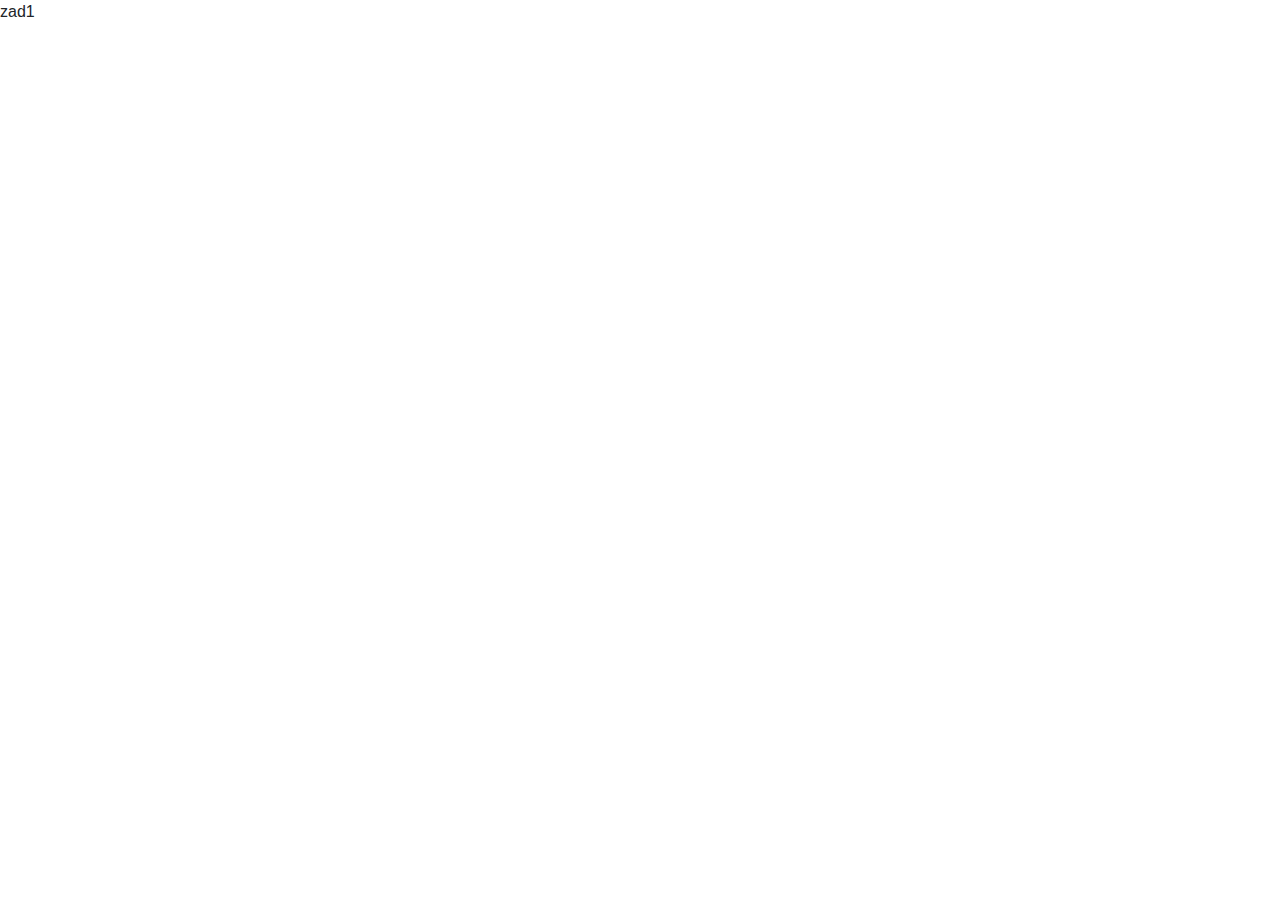
==== zad1/zad1.html @ c472755a "Initial commit" ====
<!DOCTYPE html>
<html>
    <head>
        <link rel="stylesheet" href="https://stackpath.bootstrapcdn.com/bootstrap/4.4.1/css/bootstrap.min.css" integrity="sha384-Vkoo8x4CGsO3+Hhxv8T/Q5PaXtkKtu6ug5TOeNV6gBiFeWPGFN9MuhOf23Q9Ifjh" crossorigin="anonymous">
        <title>Zad1</title>
    </head>
    <body>

zad1

    </body>
</html>
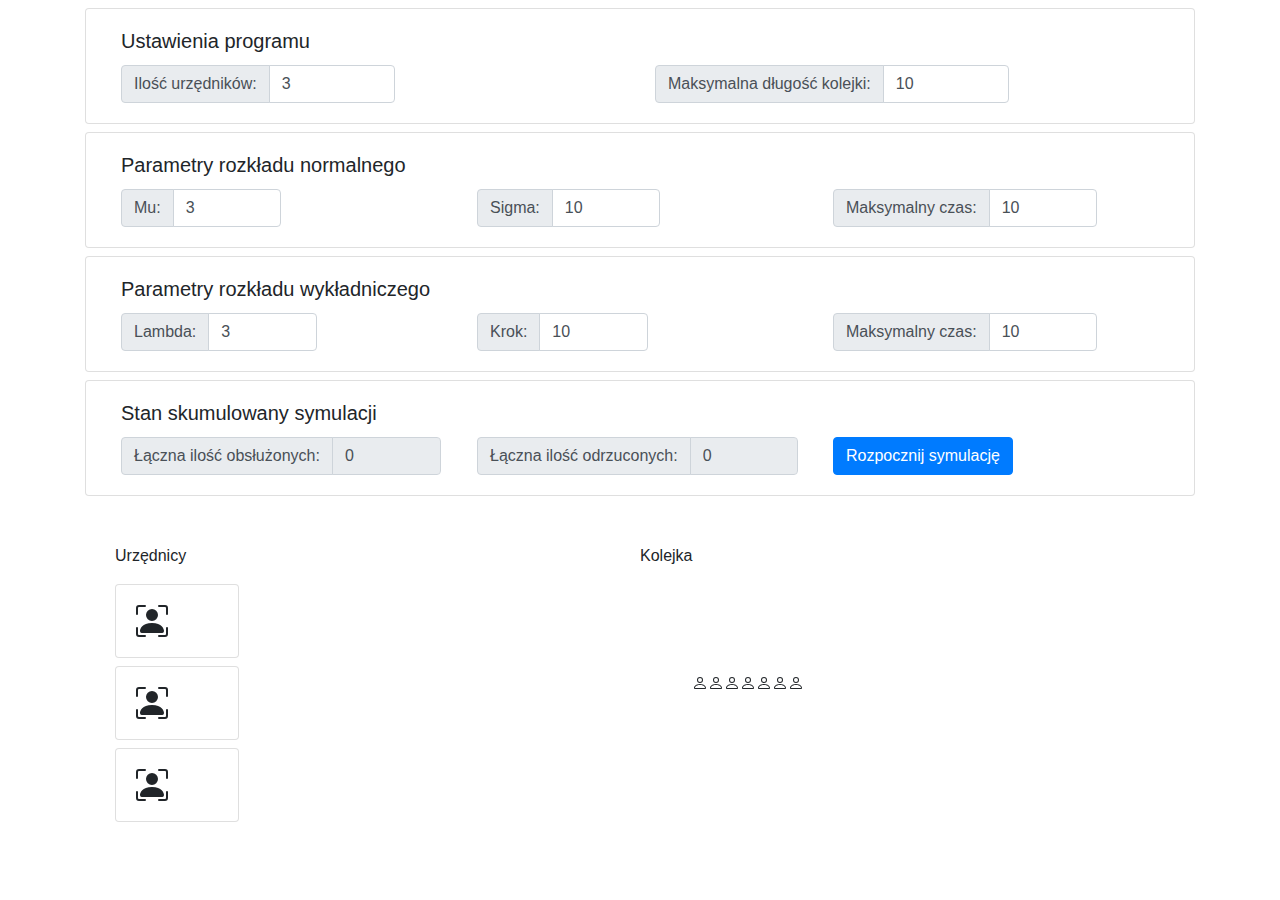
==== commit a7a41b9b: "Added general user interface for exercise numer 1 and 2" ====
--- a/zad1/zad1.html
+++ b/zad1/zad1.html
@@ -1,12 +1,246 @@
 <!DOCTYPE html>
 <html>
     <head>
+        <script src="./zad1.js"></script>
+        <link rel="stylesheet" type="text/css" href="./zad1.css">
         <link rel="stylesheet" href="https://stackpath.bootstrapcdn.com/bootstrap/4.4.1/css/bootstrap.min.css" integrity="sha384-Vkoo8x4CGsO3+Hhxv8T/Q5PaXtkKtu6ug5TOeNV6gBiFeWPGFN9MuhOf23Q9Ifjh" crossorigin="anonymous">
         <title>Zad1</title>
     </head>
     <body>
 
-zad1
+        <div class="container">
+
+
+            <!--Ustawienia programu-->
+            <div class="container mt-2">
+
+                <!--Ustawienia ogólne-->
+                <div class="row">
+                    <div class="card col-12">
+                        <div class="card-body">
+                        <h5 class="card-title">Ustawienia programu</h5>
+                            <div class="row">
+
+                                <!--Ilość urzedników-->
+                                <div class="input-group md-2 col">
+                                    <div class="input-group-prepend">
+                                        <span class="input-group-text" id="basic-addon3">Ilość urzędników:</span>
+                                    </div>
+                                    <input class="form-control col-3" type="number" value="3" id="minNumberValue" name="quantity" min="3" max="20">
+                                </div>
+
+                                <!--Max długość kolejki-->
+                                <div class="input-group md-2 col">
+                                    <div class="input-group-prepend">
+                                        <span class="input-group-text" id="basic-addon3">Maksymalna długość kolejki:</span>
+                                    </div>
+                                    <input class="form-control col-3" type="number" value="10" id="maxNumberValue" name="quantity" min="1" max="50">
+                                </div>
+
+                            </div>
+                        </div>
+                    </div>
+                </div>
+
+                <!--Parametry rozkładu normalnego-->
+                <div class="row mt-2">
+                    <div class="card col-12">
+                        <div class="card-body">
+                        <h5 class="card-title">Parametry rozkładu normalnego</h5>
+                            <div class="row">
+
+                                <div class="input-group md-2 col">
+                                    <div class="input-group-prepend">
+                                        <span class="input-group-text" id="basic-addon3">Mu:</span>
+                                    </div>
+                                    <input class="form-control col-4" type="number" value="3" id="minNumberValue" name="quantity" min="3" max="20">
+                                </div>
+
+                                <div class="input-group md-2 col">
+                                    <div class="input-group-prepend">
+                                        <span class="input-group-text" id="basic-addon3">Sigma:</span>
+                                    </div>
+                                    <input class="form-control col-4" type="number" value="10" id="maxNumberValue" name="quantity" min="1" max="50">
+                                </div>
+
+                                <div class="input-group md-2 col">
+                                    <div class="input-group-prepend">
+                                        <span class="input-group-text" id="basic-addon3">Maksymalny czas:</span>
+                                    </div>
+                                    <input class="form-control col-4" type="number" value="10" id="maxNumberValue" name="quantity" min="1" max="50">
+                                </div>
+
+                            </div>
+                        </div>
+                    </div>
+                </div>
+
+
+                <!--Parametry rozkładu wykładniczego-->
+                <div class="row mt-2">
+                    <div class="card col-12">
+                        <div class="card-body">
+                        <h5 class="card-title">Parametry rozkładu wykładniczego</h5>
+                            <div class="row">
+
+                                <div class="input-group md-2 col">
+                                    <div class="input-group-prepend">
+                                        <span class="input-group-text" id="basic-addon3">Lambda:</span>
+                                    </div>
+                                    <input class="form-control col-4" type="number" value="3" id="minNumberValue" name="quantity" min="3" max="20">
+                                </div>
+
+                                <div class="input-group md-2 col">
+                                    <div class="input-group-prepend">
+                                        <span class="input-group-text" id="basic-addon3">Krok:</span>
+                                    </div>
+                                    <input class="form-control col-4" type="number" value="10" id="maxNumberValue" name="quantity" min="1" max="50">
+                                </div>
+
+                                
+                                <div class="input-group md-2 col">
+                                    <div class="input-group-prepend">
+                                        <span class="input-group-text" id="basic-addon3">Maksymalny czas:</span>
+                                    </div>
+                                    <input class="form-control col-4" type="number" value="10" id="maxNumberValue" name="quantity" min="1" max="50">
+                                </div>
+
+                            </div>
+                        </div>
+                    </div>
+                </div>
+
+                <!--Podsumowanie symulacji i możliwość jej rozpoczęcia-->
+                <div class="row mt-2">
+                    <div class="card col-12">
+                        <div class="card-body">
+                        <h5 class="card-title">Stan skumulowany symulacji</h5>
+                            <div class="row">
+
+                                <div class="input-group md-2 col">
+                                    <div class="input-group-prepend">
+                                        <span class="input-group-text" id="basic-addon3">Łączna ilość obsłużonych:</span>
+                                    </div>
+                                    <input class="form-control col-4" type="number" value="0" readonly>
+                                </div>
+
+                                <div class="input-group md-2 col">
+                                    <div class="input-group-prepend">
+                                        <span class="input-group-text" id="basic-addon3">Łączna ilość odrzuconych:</span>
+                                    </div>
+                                    <input class="form-control col-4" type="number" value="0" readonly>
+                                </div>
+
+                                <div class="input-group md-2 col">
+
+                                    <button type="button" id="beginSimulationButton" class="btn btn-primary">Rozpocznij symulację</button>
+                                </div>
+                   
+
+                            </div>
+                        </div>
+                    </div>
+                </div>
+
+            </div>
+
+
+            <!--Wizualizacja działania-->
+            <div class="container mt-5">
+                <div class="row col-12" style="display: flex;">
+
+                    <!--Urzędnicy-->
+                    <div class="col-6">
+                        <label>Urzędnicy</label>
+
+                        <!-- Pierwszy urzędnik-->
+                        <div class="card col-3 mt-2">
+                            <div class="card-body">
+
+                                <div class="row">
+                                    <svg class="bi bi-person-bounding-box" width="2em" height="2em" viewBox="0 0 16 16" fill="currentColor" xmlns="http://www.w3.org/2000/svg">
+                                        <path fill-rule="evenodd" d="M1.5 1a.5.5 0 00-.5.5v3a.5.5 0 01-1 0v-3A1.5 1.5 0 011.5 0h3a.5.5 0 010 1h-3zM11 .5a.5.5 0 01.5-.5h3A1.5 1.5 0 0116 1.5v3a.5.5 0 01-1 0v-3a.5.5 0 00-.5-.5h-3a.5.5 0 01-.5-.5zM.5 11a.5.5 0 01.5.5v3a.5.5 0 00.5.5h3a.5.5 0 010 1h-3A1.5 1.5 0 010 14.5v-3a.5.5 0 01.5-.5zm15 0a.5.5 0 01.5.5v3a1.5 1.5 0 01-1.5 1.5h-3a.5.5 0 010-1h3a.5.5 0 00.5-.5v-3a.5.5 0 01.5-.5z" clip-rule="evenodd"/>
+                                        <path fill-rule="evenodd" d="M3 14s-1 0-1-1 1-4 6-4 6 3 6 4-1 1-1 1H3zm5-6a3 3 0 100-6 3 3 0 000 6z" clip-rule="evenodd"/>
+                                    </svg>
+                                </div>
+                            </div>
+                        </div>
+
+                        <!-- Drugi urzędnik-->
+                        <div class="card col-3 mt-2">
+                            <div class="card-body">
+
+                                <div class="row">
+                                    <svg class="bi bi-person-bounding-box" width="2em" height="2em" viewBox="0 0 16 16" fill="currentColor" xmlns="http://www.w3.org/2000/svg">
+                                        <path fill-rule="evenodd" d="M1.5 1a.5.5 0 00-.5.5v3a.5.5 0 01-1 0v-3A1.5 1.5 0 011.5 0h3a.5.5 0 010 1h-3zM11 .5a.5.5 0 01.5-.5h3A1.5 1.5 0 0116 1.5v3a.5.5 0 01-1 0v-3a.5.5 0 00-.5-.5h-3a.5.5 0 01-.5-.5zM.5 11a.5.5 0 01.5.5v3a.5.5 0 00.5.5h3a.5.5 0 010 1h-3A1.5 1.5 0 010 14.5v-3a.5.5 0 01.5-.5zm15 0a.5.5 0 01.5.5v3a1.5 1.5 0 01-1.5 1.5h-3a.5.5 0 010-1h3a.5.5 0 00.5-.5v-3a.5.5 0 01.5-.5z" clip-rule="evenodd"/>
+                                        <path fill-rule="evenodd" d="M3 14s-1 0-1-1 1-4 6-4 6 3 6 4-1 1-1 1H3zm5-6a3 3 0 100-6 3 3 0 000 6z" clip-rule="evenodd"/>
+                                    </svg>
+                                </div>
+                            </div>
+                        </div>
+
+                        <!-- Trzeci urzędnik-->
+                        <div class="card col-3 mt-2">
+                            <div class="card-body">
+
+                                <div class="row">
+                                    <svg class="bi bi-person-bounding-box" width="2em" height="2em" viewBox="0 0 16 16" fill="currentColor" xmlns="http://www.w3.org/2000/svg">
+                                        <path fill-rule="evenodd" d="M1.5 1a.5.5 0 00-.5.5v3a.5.5 0 01-1 0v-3A1.5 1.5 0 011.5 0h3a.5.5 0 010 1h-3zM11 .5a.5.5 0 01.5-.5h3A1.5 1.5 0 0116 1.5v3a.5.5 0 01-1 0v-3a.5.5 0 00-.5-.5h-3a.5.5 0 01-.5-.5zM.5 11a.5.5 0 01.5.5v3a.5.5 0 00.5.5h3a.5.5 0 010 1h-3A1.5 1.5 0 010 14.5v-3a.5.5 0 01.5-.5zm15 0a.5.5 0 01.5.5v3a1.5 1.5 0 01-1.5 1.5h-3a.5.5 0 010-1h3a.5.5 0 00.5-.5v-3a.5.5 0 01.5-.5z" clip-rule="evenodd"/>
+                                        <path fill-rule="evenodd" d="M3 14s-1 0-1-1 1-4 6-4 6 3 6 4-1 1-1 1H3zm5-6a3 3 0 100-6 3 3 0 000 6z" clip-rule="evenodd"/>
+                                    </svg>
+                                </div>
+                            </div>
+                        </div>
+
+                    </div>
+
+
+                    <!--Kolejka-->
+                    <div class="col-6" style="display: flex; ">
+                        <label>Kolejka</label>
+                        <div class="col" style="display: flex; align-items: center;">
+                            <div class="row" style="margin-top: auto; margin-bottom: auto;">
+                                <svg class="bi bi-person" width="1em" height="1em" viewBox="0 0 16 16" fill="currentColor" xmlns="http://www.w3.org/2000/svg">
+                                    <path fill-rule="evenodd" d="M13 14s1 0 1-1-1-4-6-4-6 3-6 4 1 1 1 1h10zm-9.995-.944v-.002.002zM3.022 13h9.956a.274.274 0 00.014-.002l.008-.002c-.001-.246-.154-.986-.832-1.664C11.516 10.68 10.289 10 8 10c-2.29 0-3.516.68-4.168 1.332-.678.678-.83 1.418-.832 1.664a1.05 1.05 0 00.022.004zm9.974.056v-.002.002zM8 7a2 2 0 100-4 2 2 0 000 4zm3-2a3 3 0 11-6 0 3 3 0 016 0z" clip-rule="evenodd"/>
+                                </svg>
+
+                                <svg class="bi bi-person" width="1em" height="1em" viewBox="0 0 16 16" fill="currentColor" xmlns="http://www.w3.org/2000/svg">
+                                    <path fill-rule="evenodd" d="M13 14s1 0 1-1-1-4-6-4-6 3-6 4 1 1 1 1h10zm-9.995-.944v-.002.002zM3.022 13h9.956a.274.274 0 00.014-.002l.008-.002c-.001-.246-.154-.986-.832-1.664C11.516 10.68 10.289 10 8 10c-2.29 0-3.516.68-4.168 1.332-.678.678-.83 1.418-.832 1.664a1.05 1.05 0 00.022.004zm9.974.056v-.002.002zM8 7a2 2 0 100-4 2 2 0 000 4zm3-2a3 3 0 11-6 0 3 3 0 016 0z" clip-rule="evenodd"/>
+                                </svg>
+
+                                <svg class="bi bi-person" width="1em" height="1em" viewBox="0 0 16 16" fill="currentColor" xmlns="http://www.w3.org/2000/svg">
+                                    <path fill-rule="evenodd" d="M13 14s1 0 1-1-1-4-6-4-6 3-6 4 1 1 1 1h10zm-9.995-.944v-.002.002zM3.022 13h9.956a.274.274 0 00.014-.002l.008-.002c-.001-.246-.154-.986-.832-1.664C11.516 10.68 10.289 10 8 10c-2.29 0-3.516.68-4.168 1.332-.678.678-.83 1.418-.832 1.664a1.05 1.05 0 00.022.004zm9.974.056v-.002.002zM8 7a2 2 0 100-4 2 2 0 000 4zm3-2a3 3 0 11-6 0 3 3 0 016 0z" clip-rule="evenodd"/>
+                                </svg>
+
+                                <svg class="bi bi-person" width="1em" height="1em" viewBox="0 0 16 16" fill="currentColor" xmlns="http://www.w3.org/2000/svg">
+                                    <path fill-rule="evenodd" d="M13 14s1 0 1-1-1-4-6-4-6 3-6 4 1 1 1 1h10zm-9.995-.944v-.002.002zM3.022 13h9.956a.274.274 0 00.014-.002l.008-.002c-.001-.246-.154-.986-.832-1.664C11.516 10.68 10.289 10 8 10c-2.29 0-3.516.68-4.168 1.332-.678.678-.83 1.418-.832 1.664a1.05 1.05 0 00.022.004zm9.974.056v-.002.002zM8 7a2 2 0 100-4 2 2 0 000 4zm3-2a3 3 0 11-6 0 3 3 0 016 0z" clip-rule="evenodd"/>
+                                </svg>
+
+                                <svg class="bi bi-person" width="1em" height="1em" viewBox="0 0 16 16" fill="currentColor" xmlns="http://www.w3.org/2000/svg">
+                                    <path fill-rule="evenodd" d="M13 14s1 0 1-1-1-4-6-4-6 3-6 4 1 1 1 1h10zm-9.995-.944v-.002.002zM3.022 13h9.956a.274.274 0 00.014-.002l.008-.002c-.001-.246-.154-.986-.832-1.664C11.516 10.68 10.289 10 8 10c-2.29 0-3.516.68-4.168 1.332-.678.678-.83 1.418-.832 1.664a1.05 1.05 0 00.022.004zm9.974.056v-.002.002zM8 7a2 2 0 100-4 2 2 0 000 4zm3-2a3 3 0 11-6 0 3 3 0 016 0z" clip-rule="evenodd"/>
+                                </svg>
+
+                                <svg class="bi bi-person" width="1em" height="1em" viewBox="0 0 16 16" fill="currentColor" xmlns="http://www.w3.org/2000/svg">
+                                    <path fill-rule="evenodd" d="M13 14s1 0 1-1-1-4-6-4-6 3-6 4 1 1 1 1h10zm-9.995-.944v-.002.002zM3.022 13h9.956a.274.274 0 00.014-.002l.008-.002c-.001-.246-.154-.986-.832-1.664C11.516 10.68 10.289 10 8 10c-2.29 0-3.516.68-4.168 1.332-.678.678-.83 1.418-.832 1.664a1.05 1.05 0 00.022.004zm9.974.056v-.002.002zM8 7a2 2 0 100-4 2 2 0 000 4zm3-2a3 3 0 11-6 0 3 3 0 016 0z" clip-rule="evenodd"/>
+                                </svg>
+
+                                <svg class="bi bi-person" width="1em" height="1em" viewBox="0 0 16 16" fill="currentColor" xmlns="http://www.w3.org/2000/svg">
+                                    <path fill-rule="evenodd" d="M13 14s1 0 1-1-1-4-6-4-6 3-6 4 1 1 1 1h10zm-9.995-.944v-.002.002zM3.022 13h9.956a.274.274 0 00.014-.002l.008-.002c-.001-.246-.154-.986-.832-1.664C11.516 10.68 10.289 10 8 10c-2.29 0-3.516.68-4.168 1.332-.678.678-.83 1.418-.832 1.664a1.05 1.05 0 00.022.004zm9.974.056v-.002.002zM8 7a2 2 0 100-4 2 2 0 000 4zm3-2a3 3 0 11-6 0 3 3 0 016 0z" clip-rule="evenodd"/>
+                                </svg>
+
+                            </div> 
+                        </div>
+
+
+
+
+                    </div>
+
+                </div>
+            </div>
+        
+
+        </div>
 
     </body>
 </html>
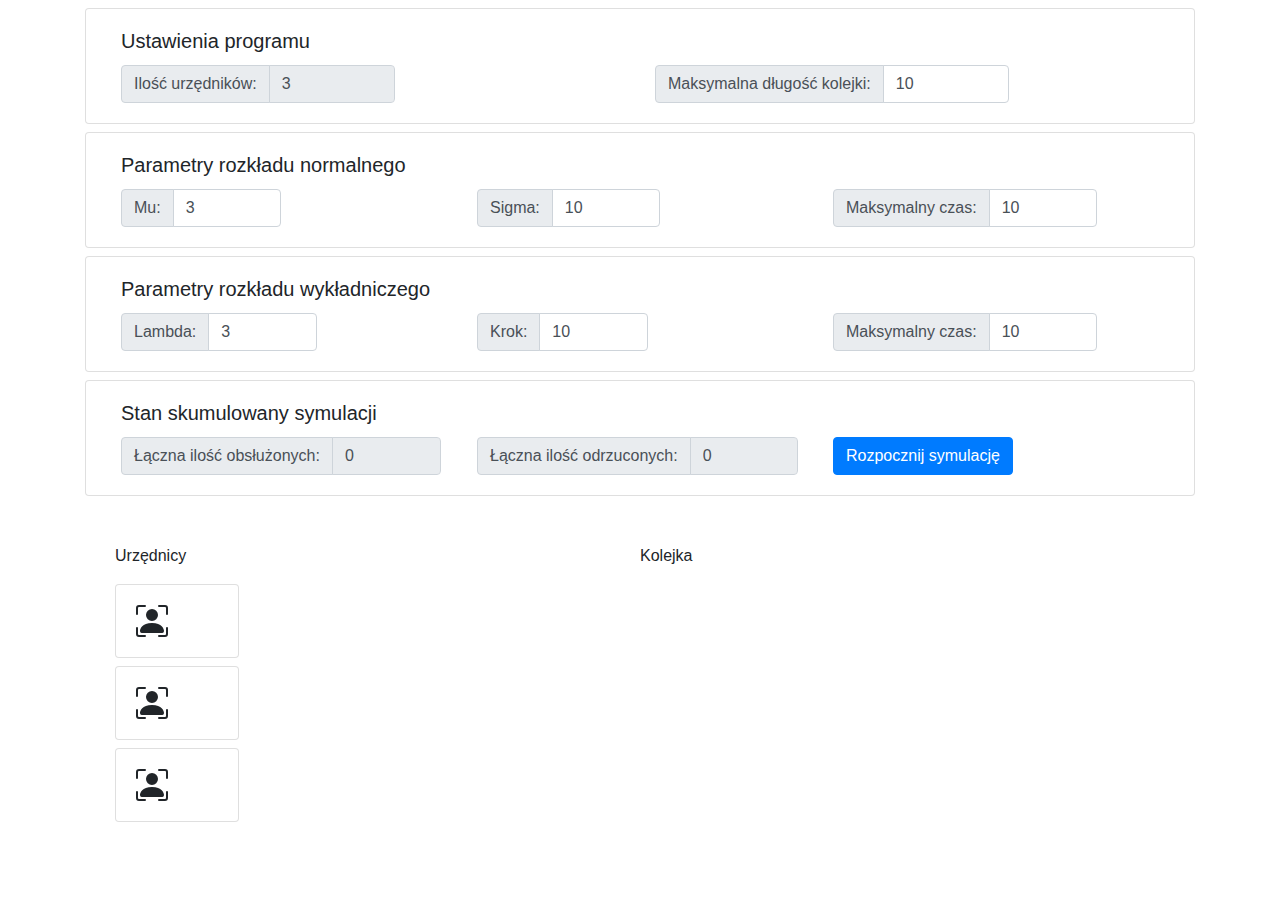
==== commit 8a30b19c: "Added generating queue for exercise number 1" ====
--- a/zad1/zad1.html
+++ b/zad1/zad1.html
@@ -1,6 +1,7 @@
 <!DOCTYPE html>
 <html>
     <head>
+        <meta charset="UTF-8">
         <script src="./zad1.js"></script>
         <link rel="stylesheet" type="text/css" href="./zad1.css">
         <link rel="stylesheet" href="https://stackpath.bootstrapcdn.com/bootstrap/4.4.1/css/bootstrap.min.css" integrity="sha384-Vkoo8x4CGsO3+Hhxv8T/Q5PaXtkKtu6ug5TOeNV6gBiFeWPGFN9MuhOf23Q9Ifjh" crossorigin="anonymous">
@@ -26,7 +27,7 @@
                                     <div class="input-group-prepend">
                                         <span class="input-group-text" id="basic-addon3">Ilość urzędników:</span>
                                     </div>
-                                    <input class="form-control col-3" type="number" value="3" id="minNumberValue" name="quantity" min="3" max="20">
+                                    <input class="form-control col-3" type="number" value="3" id="numberOfEmployees" name="quantity" min="3" max="20" readonly>
                                 </div>
 
                                 <!--Max długość kolejki-->
@@ -34,7 +35,7 @@
                                     <div class="input-group-prepend">
                                         <span class="input-group-text" id="basic-addon3">Maksymalna długość kolejki:</span>
                                     </div>
-                                    <input class="form-control col-3" type="number" value="10" id="maxNumberValue" name="quantity" min="1" max="50">
+                                    <input class="form-control col-3" type="number" value="10" id="numberOfPeopleInQueue" name="quantity" min="1" max="50">
                                 </div>
 
                             </div>
@@ -53,21 +54,21 @@
                                     <div class="input-group-prepend">
                                         <span class="input-group-text" id="basic-addon3">Mu:</span>
                                     </div>
-                                    <input class="form-control col-4" type="number" value="3" id="minNumberValue" name="quantity" min="3" max="20">
+                                    <input class="form-control col-4" type="number" value="3" id="muValue" name="quantity" min="3" max="20">
                                 </div>
 
                                 <div class="input-group md-2 col">
                                     <div class="input-group-prepend">
                                         <span class="input-group-text" id="basic-addon3">Sigma:</span>
                                     </div>
-                                    <input class="form-control col-4" type="number" value="10" id="maxNumberValue" name="quantity" min="1" max="50">
+                                    <input class="form-control col-4" type="number" value="10" id="sigmaValue" name="quantity" min="1" max="50">
                                 </div>
 
                                 <div class="input-group md-2 col">
                                     <div class="input-group-prepend">
                                         <span class="input-group-text" id="basic-addon3">Maksymalny czas:</span>
                                     </div>
-                                    <input class="form-control col-4" type="number" value="10" id="maxNumberValue" name="quantity" min="1" max="50">
+                                    <input class="form-control col-4" type="number" value="10" id="maxTimeNormalValue" name="quantity" min="1" max="50">
                                 </div>
 
                             </div>
@@ -87,14 +88,14 @@
                                     <div class="input-group-prepend">
                                         <span class="input-group-text" id="basic-addon3">Lambda:</span>
                                     </div>
-                                    <input class="form-control col-4" type="number" value="3" id="minNumberValue" name="quantity" min="3" max="20">
+                                    <input class="form-control col-4" type="number" value="3" id="lambdaValue" name="quantity" min="3" max="20">
                                 </div>
 
                                 <div class="input-group md-2 col">
                                     <div class="input-group-prepend">
                                         <span class="input-group-text" id="basic-addon3">Krok:</span>
                                     </div>
-                                    <input class="form-control col-4" type="number" value="10" id="maxNumberValue" name="quantity" min="1" max="50">
+                                    <input class="form-control col-4" type="number" value="10" id="stepValue" name="quantity" min="1" max="50">
                                 </div>
 
                                 
@@ -102,7 +103,7 @@
                                     <div class="input-group-prepend">
                                         <span class="input-group-text" id="basic-addon3">Maksymalny czas:</span>
                                     </div>
-                                    <input class="form-control col-4" type="number" value="10" id="maxNumberValue" name="quantity" min="1" max="50">
+                                    <input class="form-control col-4" type="number" value="10" id="maxTimeExponentialValue" name="quantity" min="1" max="50">
                                 </div>
 
                             </div>
@@ -121,14 +122,14 @@
                                     <div class="input-group-prepend">
                                         <span class="input-group-text" id="basic-addon3">Łączna ilość obsłużonych:</span>
                                     </div>
-                                    <input class="form-control col-4" type="number" value="0" readonly>
+                                    <input class="form-control col-4" id="totalNumberOfServedPeople" type="number" value="0" readonly>
                                 </div>
 
                                 <div class="input-group md-2 col">
                                     <div class="input-group-prepend">
                                         <span class="input-group-text" id="basic-addon3">Łączna ilość odrzuconych:</span>
                                     </div>
-                                    <input class="form-control col-4" type="number" value="0" readonly>
+                                    <input class="form-control col-4" id="totalNumberOfRejectedPeople" type="number" value="0" readonly>
                                 </div>
 
                                 <div class="input-group md-2 col">
@@ -163,6 +164,7 @@
                                         <path fill-rule="evenodd" d="M3 14s-1 0-1-1 1-4 6-4 6 3 6 4-1 1-1 1H3zm5-6a3 3 0 100-6 3 3 0 000 6z" clip-rule="evenodd"/>
                                     </svg>
                                 </div>
+
                             </div>
                         </div>
 
@@ -176,6 +178,7 @@
                                         <path fill-rule="evenodd" d="M3 14s-1 0-1-1 1-4 6-4 6 3 6 4-1 1-1 1H3zm5-6a3 3 0 100-6 3 3 0 000 6z" clip-rule="evenodd"/>
                                     </svg>
                                 </div>
+
                             </div>
                         </div>
 
@@ -189,6 +192,7 @@
                                         <path fill-rule="evenodd" d="M3 14s-1 0-1-1 1-4 6-4 6 3 6 4-1 1-1 1H3zm5-6a3 3 0 100-6 3 3 0 000 6z" clip-rule="evenodd"/>
                                     </svg>
                                 </div>
+                                
                             </div>
                         </div>
 
@@ -199,48 +203,13 @@
                     <div class="col-6" style="display: flex; ">
                         <label>Kolejka</label>
                         <div class="col" style="display: flex; align-items: center;">
-                            <div class="row" style="margin-top: auto; margin-bottom: auto;">
-                                <svg class="bi bi-person" width="1em" height="1em" viewBox="0 0 16 16" fill="currentColor" xmlns="http://www.w3.org/2000/svg">
-                                    <path fill-rule="evenodd" d="M13 14s1 0 1-1-1-4-6-4-6 3-6 4 1 1 1 1h10zm-9.995-.944v-.002.002zM3.022 13h9.956a.274.274 0 00.014-.002l.008-.002c-.001-.246-.154-.986-.832-1.664C11.516 10.68 10.289 10 8 10c-2.29 0-3.516.68-4.168 1.332-.678.678-.83 1.418-.832 1.664a1.05 1.05 0 00.022.004zm9.974.056v-.002.002zM8 7a2 2 0 100-4 2 2 0 000 4zm3-2a3 3 0 11-6 0 3 3 0 016 0z" clip-rule="evenodd"/>
-                                </svg>
-
-                                <svg class="bi bi-person" width="1em" height="1em" viewBox="0 0 16 16" fill="currentColor" xmlns="http://www.w3.org/2000/svg">
-                                    <path fill-rule="evenodd" d="M13 14s1 0 1-1-1-4-6-4-6 3-6 4 1 1 1 1h10zm-9.995-.944v-.002.002zM3.022 13h9.956a.274.274 0 00.014-.002l.008-.002c-.001-.246-.154-.986-.832-1.664C11.516 10.68 10.289 10 8 10c-2.29 0-3.516.68-4.168 1.332-.678.678-.83 1.418-.832 1.664a1.05 1.05 0 00.022.004zm9.974.056v-.002.002zM8 7a2 2 0 100-4 2 2 0 000 4zm3-2a3 3 0 11-6 0 3 3 0 016 0z" clip-rule="evenodd"/>
-                                </svg>
-
-                                <svg class="bi bi-person" width="1em" height="1em" viewBox="0 0 16 16" fill="currentColor" xmlns="http://www.w3.org/2000/svg">
-                                    <path fill-rule="evenodd" d="M13 14s1 0 1-1-1-4-6-4-6 3-6 4 1 1 1 1h10zm-9.995-.944v-.002.002zM3.022 13h9.956a.274.274 0 00.014-.002l.008-.002c-.001-.246-.154-.986-.832-1.664C11.516 10.68 10.289 10 8 10c-2.29 0-3.516.68-4.168 1.332-.678.678-.83 1.418-.832 1.664a1.05 1.05 0 00.022.004zm9.974.056v-.002.002zM8 7a2 2 0 100-4 2 2 0 000 4zm3-2a3 3 0 11-6 0 3 3 0 016 0z" clip-rule="evenodd"/>
-                                </svg>
-
-                                <svg class="bi bi-person" width="1em" height="1em" viewBox="0 0 16 16" fill="currentColor" xmlns="http://www.w3.org/2000/svg">
-                                    <path fill-rule="evenodd" d="M13 14s1 0 1-1-1-4-6-4-6 3-6 4 1 1 1 1h10zm-9.995-.944v-.002.002zM3.022 13h9.956a.274.274 0 00.014-.002l.008-.002c-.001-.246-.154-.986-.832-1.664C11.516 10.68 10.289 10 8 10c-2.29 0-3.516.68-4.168 1.332-.678.678-.83 1.418-.832 1.664a1.05 1.05 0 00.022.004zm9.974.056v-.002.002zM8 7a2 2 0 100-4 2 2 0 000 4zm3-2a3 3 0 11-6 0 3 3 0 016 0z" clip-rule="evenodd"/>
-                                </svg>
-
-                                <svg class="bi bi-person" width="1em" height="1em" viewBox="0 0 16 16" fill="currentColor" xmlns="http://www.w3.org/2000/svg">
-                                    <path fill-rule="evenodd" d="M13 14s1 0 1-1-1-4-6-4-6 3-6 4 1 1 1 1h10zm-9.995-.944v-.002.002zM3.022 13h9.956a.274.274 0 00.014-.002l.008-.002c-.001-.246-.154-.986-.832-1.664C11.516 10.68 10.289 10 8 10c-2.29 0-3.516.68-4.168 1.332-.678.678-.83 1.418-.832 1.664a1.05 1.05 0 00.022.004zm9.974.056v-.002.002zM8 7a2 2 0 100-4 2 2 0 000 4zm3-2a3 3 0 11-6 0 3 3 0 016 0z" clip-rule="evenodd"/>
-                                </svg>
-
-                                <svg class="bi bi-person" width="1em" height="1em" viewBox="0 0 16 16" fill="currentColor" xmlns="http://www.w3.org/2000/svg">
-                                    <path fill-rule="evenodd" d="M13 14s1 0 1-1-1-4-6-4-6 3-6 4 1 1 1 1h10zm-9.995-.944v-.002.002zM3.022 13h9.956a.274.274 0 00.014-.002l.008-.002c-.001-.246-.154-.986-.832-1.664C11.516 10.68 10.289 10 8 10c-2.29 0-3.516.68-4.168 1.332-.678.678-.83 1.418-.832 1.664a1.05 1.05 0 00.022.004zm9.974.056v-.002.002zM8 7a2 2 0 100-4 2 2 0 000 4zm3-2a3 3 0 11-6 0 3 3 0 016 0z" clip-rule="evenodd"/>
-                                </svg>
-
-                                <svg class="bi bi-person" width="1em" height="1em" viewBox="0 0 16 16" fill="currentColor" xmlns="http://www.w3.org/2000/svg">
-                                    <path fill-rule="evenodd" d="M13 14s1 0 1-1-1-4-6-4-6 3-6 4 1 1 1 1h10zm-9.995-.944v-.002.002zM3.022 13h9.956a.274.274 0 00.014-.002l.008-.002c-.001-.246-.154-.986-.832-1.664C11.516 10.68 10.289 10 8 10c-2.29 0-3.516.68-4.168 1.332-.678.678-.83 1.418-.832 1.664a1.05 1.05 0 00.022.004zm9.974.056v-.002.002zM8 7a2 2 0 100-4 2 2 0 000 4zm3-2a3 3 0 11-6 0 3 3 0 016 0z" clip-rule="evenodd"/>
-                                </svg>
+                            <div class="row" id="queueBlock" style="margin-top: auto; margin-bottom: auto;">
 
                             </div> 
                         </div>
-
-
-
-
-                    </div>
-
-                </div>
-            </div>
-        
-
+                    </div>
+                </div>
+            </div>  
         </div>
-
     </body>
 </html>
